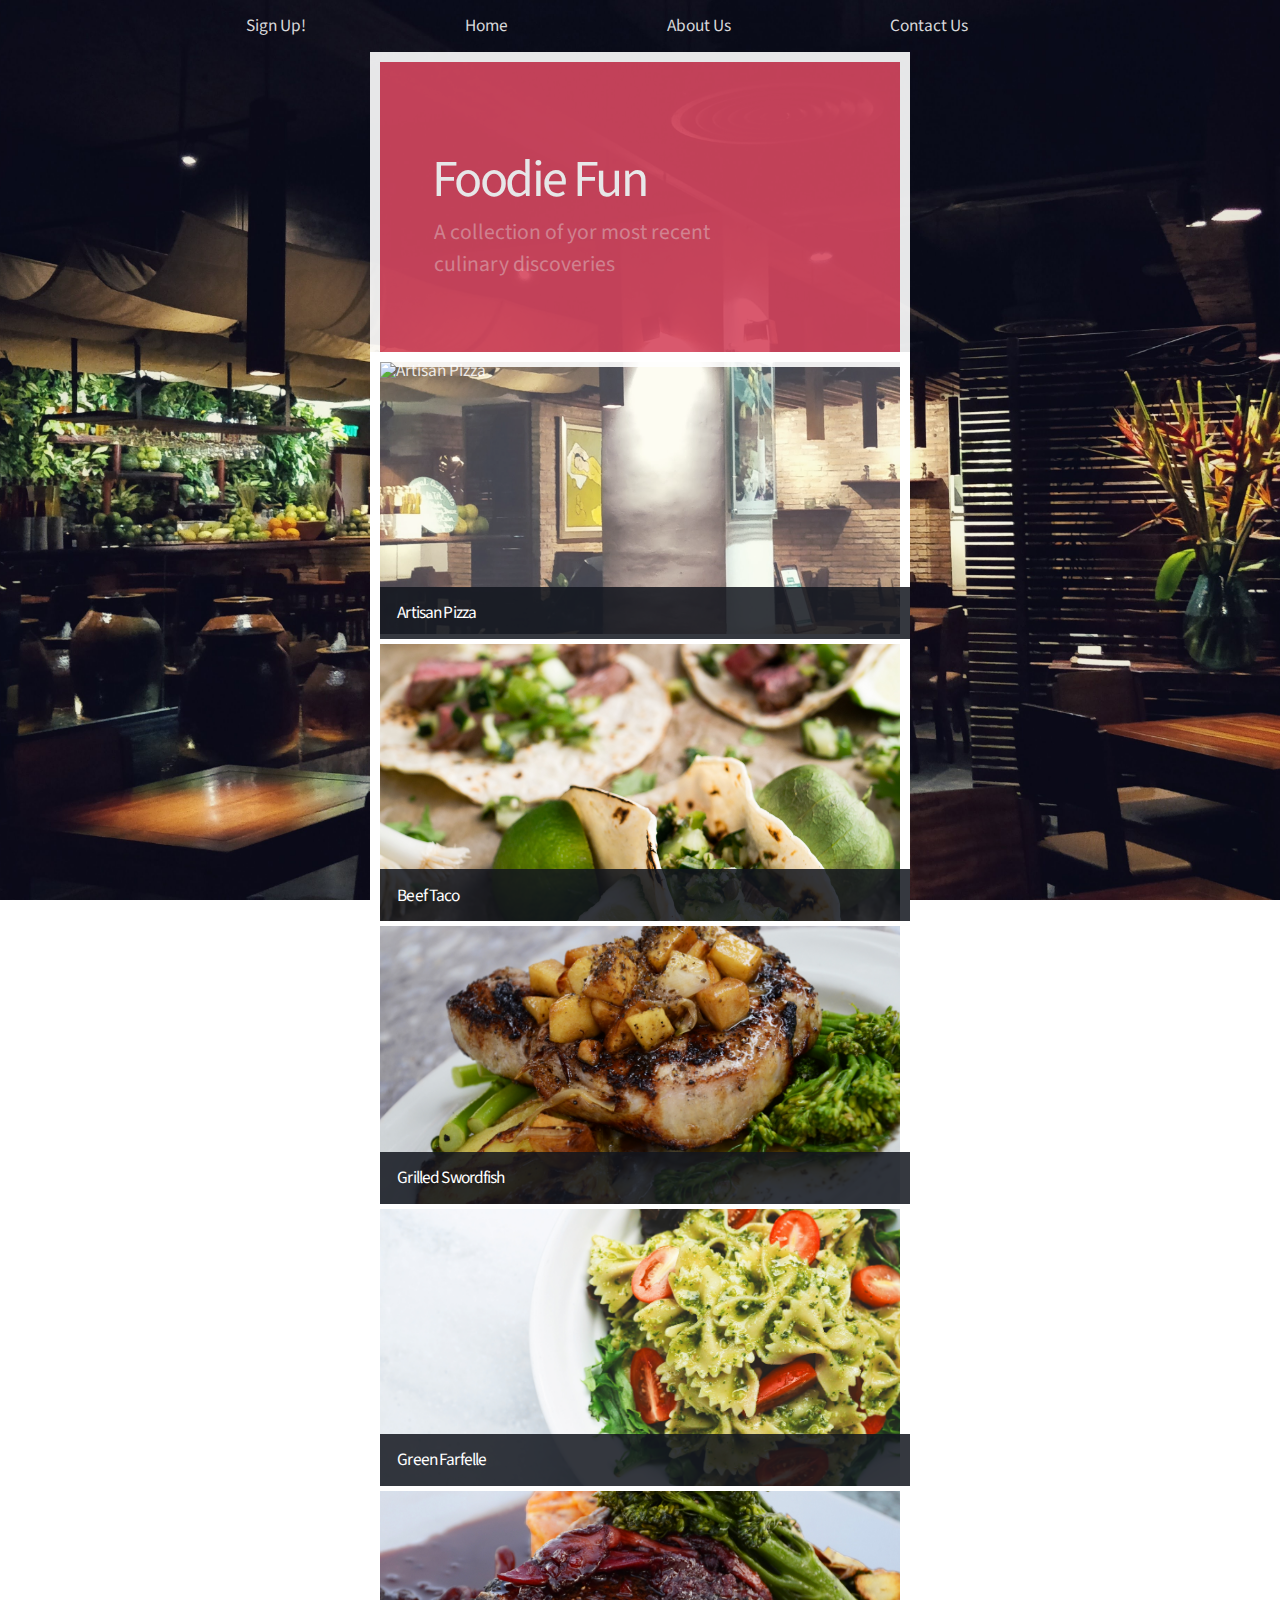
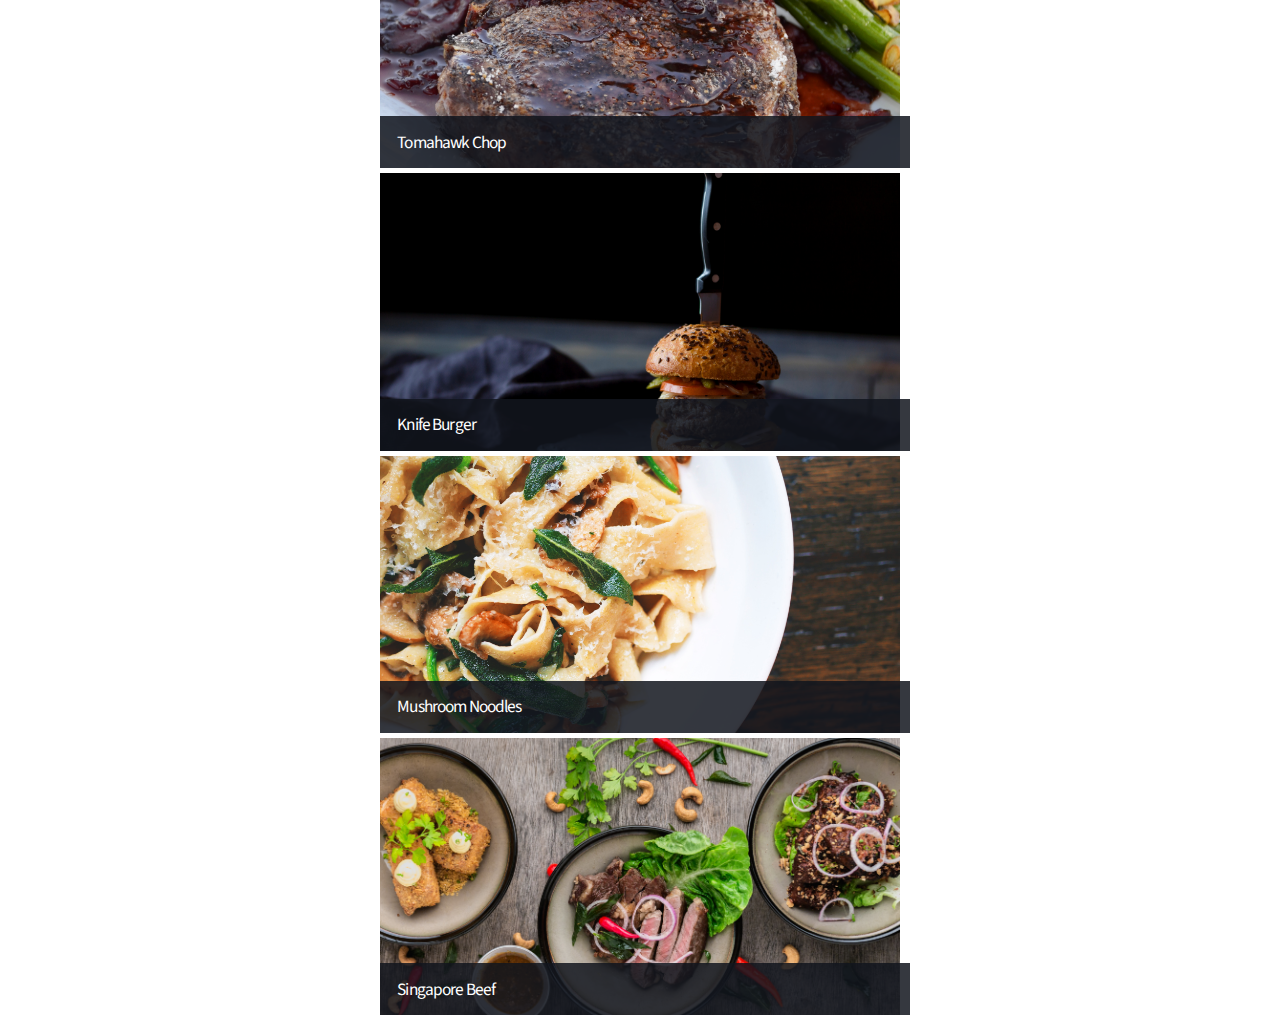
==== index.html @ c9996b67 "Update files" ====
<!-- This will be the foodie fun html file -->

<!-- 7/27 
    [X] add a nav header before the mainTiles section
    [ ] add an info section to scroll along the right side of page
    [ ] add a quick blurb and "SIGN UP" button to scroll on left side of page
    [ ] add a footer with social media icons and href links
    [ ] 
 -->
 <!DOCTYPE html>

 <html>
     <head> <!-- This is our title section where we put out met tags, jquery, etc. -->
         <title>Foodie Fun</title>
         <meta charset="utf-8"/>
         <meta name="viewport"  content="width=device-width, initial-scale= 1, user-scalable=no" />
         <link rel="stylesheet" href="foodiefun_home.css" />
     </head>
     
     <!-- This is the body where we'll build our nav, and lower sections  -->
 
     <body class="bodyContainer">
 
     <section id="navBar">
         <div class="navMenu">
             <a href="https://foodie-fun-front-end.netlify.com/">Sign Up!</a>
             <a href="foodiefun_home.html">Home</a>
             <a href="foodiefun_about.html">About Us</a>
             <a href="contacts.html">Contact Us</a>
         </div>
     </section>
 
 
 
         <!-- The mainTiles section will house the users "most recently added" dishes -->
         <section id="mainTiles">
 
             <!-- The tileItems section houses the individual tiles -->
             <div id="tileItems">
 
                     <div class="tile title span">
                         <h1>Foodie Fun</h1>
                         <p>A collection of yor most recent </br>
                         culinary discoveries</p>
                     </div>
 
                     <article class="tile thumb span">
                         <h2>Artisan Pizza</h2>
                         <a href="FoodieFun Pics/Artisan Pizza.jpg" class="image"><img src="FoodieFun Pics/Artisan Pizza.jpg" alt="Artisan Pizza"></a>
                     </article>
 
                     <article class="tile thumb span">
                         <h2>Beef Taco</h2>
                         <a href="FoodieFun Pics/Beef Taco.jpg" class="image"><img src="FoodieFun Pics/Beef Taco.jpg" alt="Beef Taco"></a>
                     </article>
 
                     <article class="tile thumb span">
                         <h2>Grilled Swordfish</h2>
                         <a href="FoodieFun Pics/Grilled Swordfish.jpg" class="image"><img src="FoodieFun Pics/Grilled Swordfish.jpg" alt="Grilled Swordfish"></a>
                     </article>
 
                     <article class="tile thumb span">
                         <h2>Green Farfelle</h2>
                         <a href="FoodieFun Pics/Green Farfelle.jpg" class="image"><img src="FoodieFun Pics/Green Farfelle.jpg" alt="Green Faralle"></a>
                     </article>
 
                     <article class="tile thumb span">
                         <h2>Tomahawk Chop</h2>
                         <a href="FoodieFun Pics/Tomahawk Chop.jpg"class="image"><img src="FoodieFun Pics/Tomahawk Chop.jpg" alt="Tomahawk Chop"></a>
                     </article>
 
                     <article class="tile thumb span">
                         <h2>Knife Burger</h2>
                         <a href="FoodieFun Pics/Knife Burger.jpg class="image"><img src="FoodieFun Pics/Knife Burger.jpg" alt="Knife Burger"></a>
                     </article>
 
                     <article class="tile thumb span">
                         <h2>Mushroom Noodles</h2>
                         <a href="FoodieFun Pics/Mushroom Noodles.jpg" class="image"><img src="FoodieFun Pics/Mushroom Noodles.jpg" alt="Mushroom Noodles"></a>
                     </article>
 
                     <article class="tile thumb span">
                         <h2>Singapore Beef</h2>
                         <a href="FoodieFun Pics/Singapore Beef.jpg" class="image"><img src="FoodieFun Pics/Singapore Beef.jpg" alt="Singapore Beef"></a>
                     </article>
 
             </div>
         </section>
 
     </body>
 
 </html>
---- foodiefun_home.css ----
@import url("https://fonts.googleapis.com/css?family=Source+Sans+Pro:400,600");
@import url("fontawesome-all.min.css");

/* This will be the foodiefun CSS file */
/* counts as a Stretch goal if we use LESS */

html, body, div, span, applet, object, iframe,
h1, h2, h3, h4, h5, h6, p, blockquote, pre,
a, abbr, acronym, address, big, cite, code,
del, dfn, em, img, ins, kbd, q, s, samp,
small, strike, strong, sub, sup, tt, var,
b, u, i, center,
dl, dt, dd, ol, ul, li,
fieldset, form, label, legend,
table, caption, tbody, tfoot, thead, tr, th, td,
article, aside, canvas, details, embed, 
figure, figcaption, footer, header, hgroup, 
menu, nav, output, ruby, section, summary,
time, mark, audio, video {
	margin: 0;
	padding: 0;
	border: 0;
	font-size: 100%;
	font: inherit;
	vertical-align: baseline;
}
/* HTML5 display-role reset for older browsers */
article, aside, details, figcaption, figure, 
footer, header, hgroup, menu, nav, section {
	display: block;
}
body {
	line-height: 1;
}
ol, ul {
	list-style: none;
}
blockquote, q {
	quotes: none;
}
blockquote:before, blockquote:after,
q:before, q:after {
	content: '';
	content: none;
}
table {
	border-collapse: collapse;
	border-spacing: 0;
}

html {
    box-sizing: border-box;
}

a {
    color: #fff;
    color: rgba(255, 255, 255, 0.85);
    text-decoration: none;
    transition: color 0.25s ease-in-out;
}

a:hover {
    color: #d64760;
}

h1, h2, h3, h4, h5, h6 {
    font-weight: 400;
    color: #fff;
    letter-spacing: -0.05em;
}

body {
    background-image: url("FoodieFun Pics/Veggie Zen.jpg");
    min-height: 500px;
    background-attachment: fixed;
    background-position: center;
    background-repeat: no repeat;
    background-size: cover;
} 

body, input, select, textarea {
    font-family: 'Source Sans Pro';
    font-weight: 400;
    padding: 0;
    font-size: 13pt;
    color: rgba(255, 255, 255, 0.6);
}

strong, b {
    color: #fff;
    color: rgba(255, 255, 255, 0.85);
    font-weight: 600;
}

#navBar .navMenu {
    display: flex;
    justify-content: space-evenly;
    padding: 1em 5em 1em;
    width: 60em;
}

@media (max-width: 500px) {
    #navBar .navMenu {
        display: flex;
        justify-content: space-evenly;
        padding: 1em 1em;
    }
}

@media (max-width: 800px) {
    #navBar .navMenu {
        display: flex;
        justify-content: space-evenly;
        padding: 1em 1em;
    }
}

#mainTiles {
    min-height: 100vh;
    display: flex;
    flex-direction: column;
    justify-content: space-between;
    align-items: center;
    transition: filter 0.5s ease-in-out;
}

#tileItems {
    transition: opacity 1s ease-in-out;
    transition-delay: 0.5s;
    position: relative;
    z-index: 1;
    max-width: 100vw;
    overflow-x: hidden;
    padding: 5px;
}

#tileItems .tileItems{
    display: flex;
}

#tileItems .tile {
    flex-grow: 0;
    flex-shrink: 0;
    margin: 5px;
    height: 16em;
    box-shadow: 0 0 0 10px #ffffff;
}

#mainTiles .tile.span {
    width: 30em;
}


#mainTiles .tile.title {
    background-color: #d64760;
    background-image: url("images/overlay.png");
    display: flex;
    flex-direction: column;
    justify-content: center;
    padding-top: 1em;
    opacity: 0.9;
}


#mainTiles .tile.title h1 {
    font-size: 3em;
    line-height: 1em;
    padding-left: 1em;
}

#mainTiles .tile.title p {
    font-size: 1.25em;
    line-height: 1.5em;
    margin: 0.5em 0 0 0;
    opacity: 0.65;
    padding-left: 2.5em;
}

#mainTiles .tile.thumb {
    display: block;
    position: relative;
    background: rgba(255, 255, 255, 0.25);
    cursor: default;
}

#mainTiles .tile.thumb h2 {
    position: absolute;
    bottom: 0;
    left: 0;
    background: rgba(18, 21, 29, 0.85);
    width: 100%;
    padding: 1em;
    font-weight: 400;
    line-height: 1em;
    z-index: 2;
}

#mainTiles .tile.thumb img {
    display: block;
    z-index: 1;
    position: absolute;
    top: 0;
    left: 0;
    width: 100%;
    height: 100%;
    object-fit: cover;
    object-position: center;
}
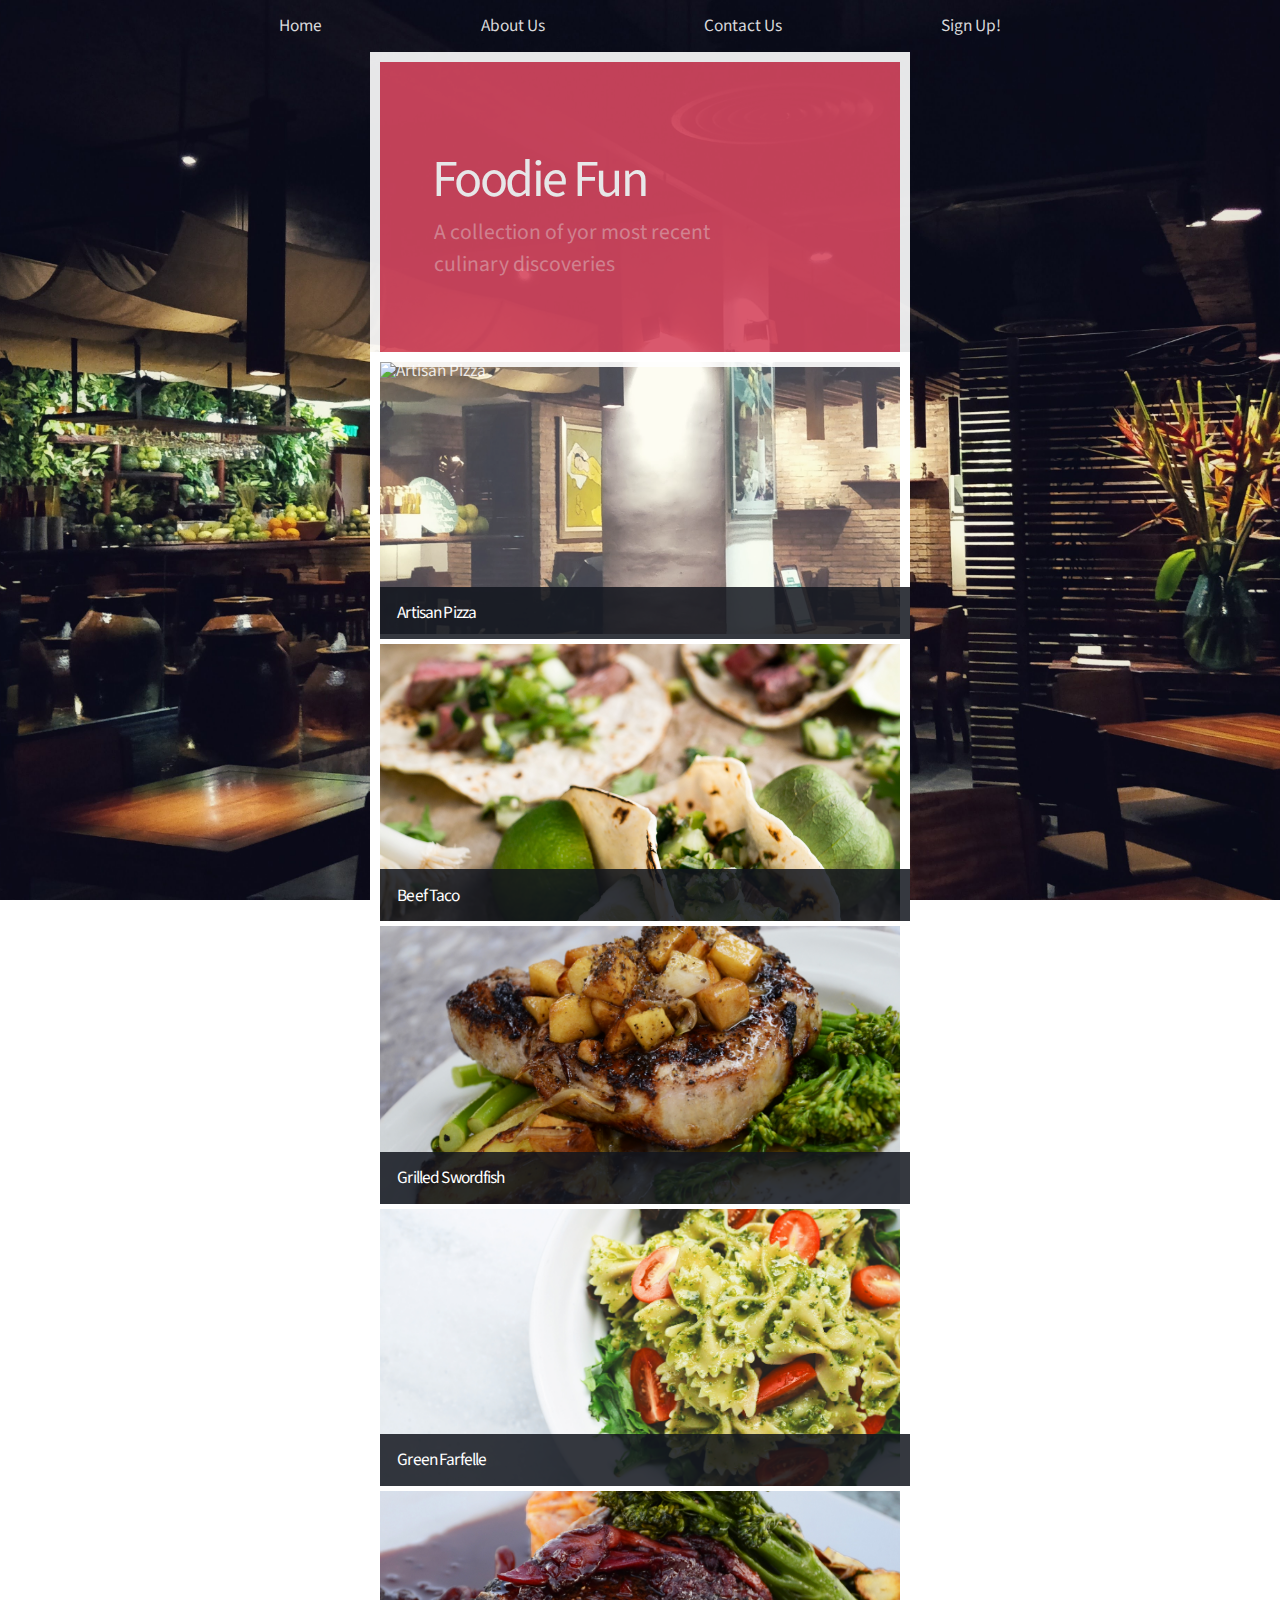
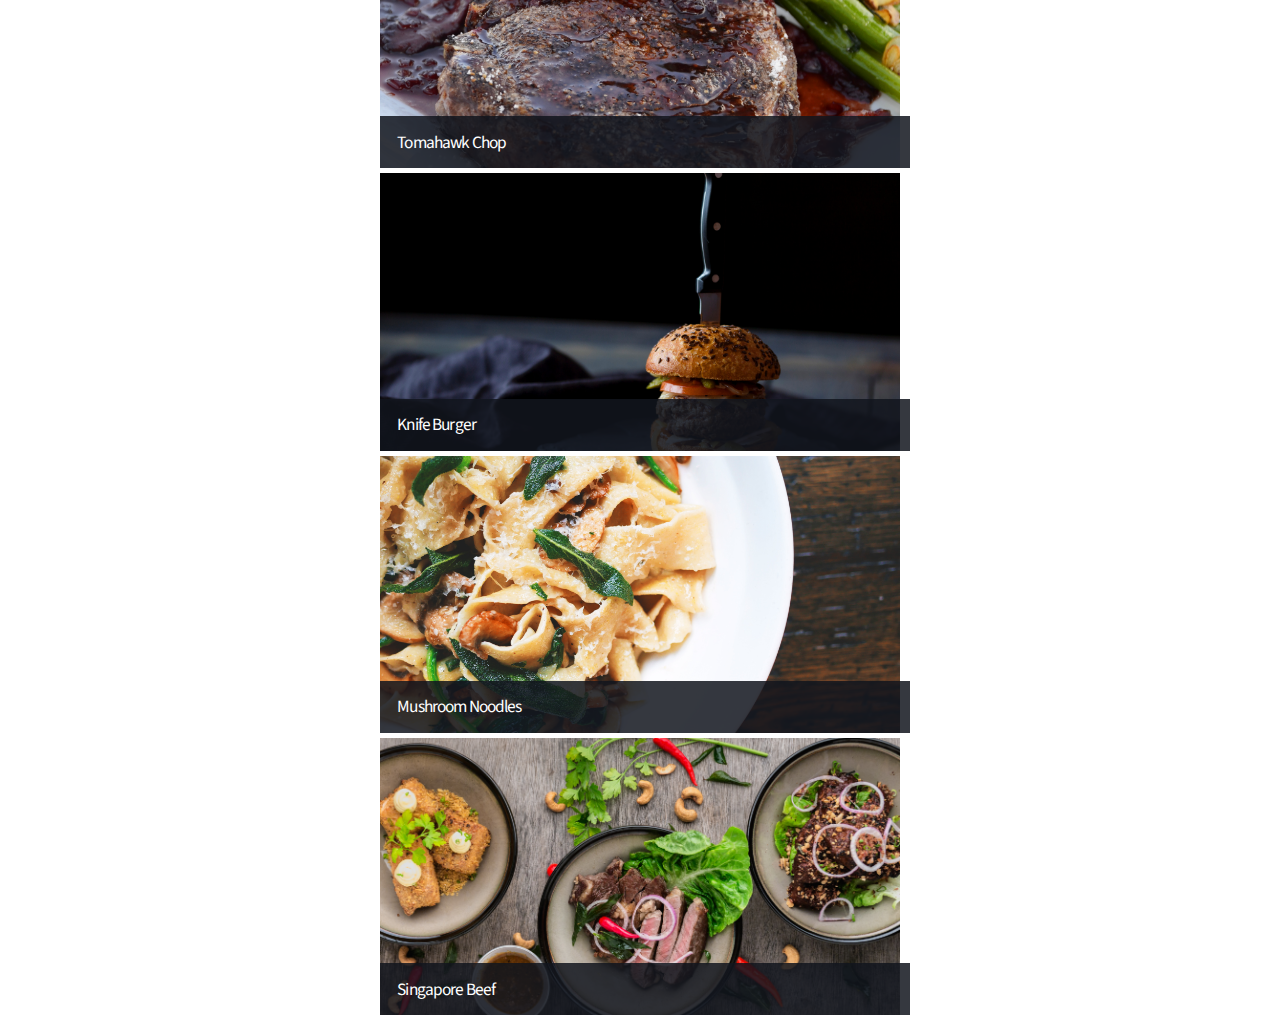
==== commit 1319d266: "Update files" ====
--- a/index.html
+++ b/index.html
@@ -23,10 +23,10 @@
  
      <section id="navBar">
          <div class="navMenu">
-             <a href="https://foodie-fun-front-end.netlify.com/">Sign Up!</a>
              <a href="foodiefun_home.html">Home</a>
              <a href="foodiefun_about.html">About Us</a>
              <a href="contacts.html">Contact Us</a>
+             <a href="https://foodie-fun-front-end.netlify.com/">Sign Up!</a>
          </div>
      </section>
  
--- a/foodiefun_home.css
+++ b/foodiefun_home.css
@@ -76,6 +76,9 @@
     background-position: center;
     background-repeat: no repeat;
     background-size: cover;
+    display: flex;
+    flex-direction: column;
+    align-items: center;
 } 
 
 body, input, select, textarea {
@@ -98,6 +101,8 @@
     padding: 1em 5em 1em;
     width: 60em;
 }
+
+
 
 @media (max-width: 500px) {
     #navBar .navMenu {
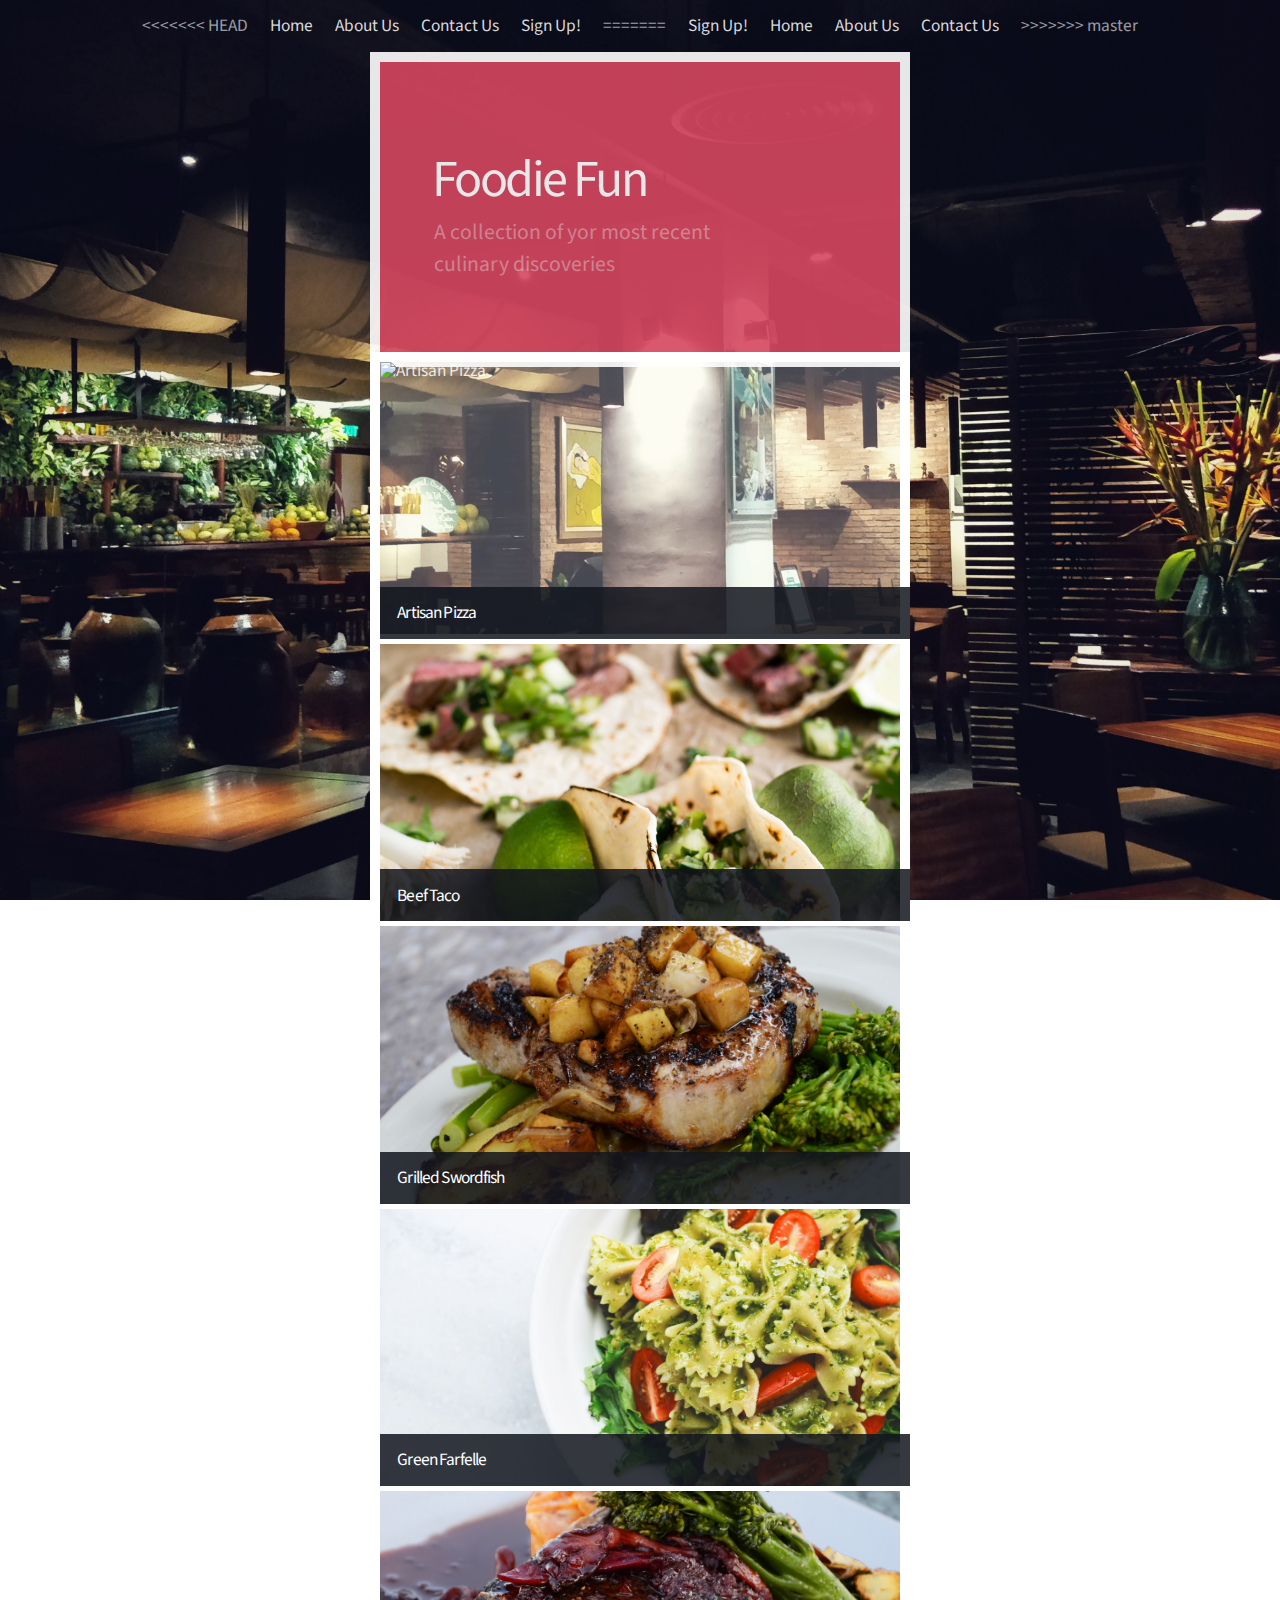
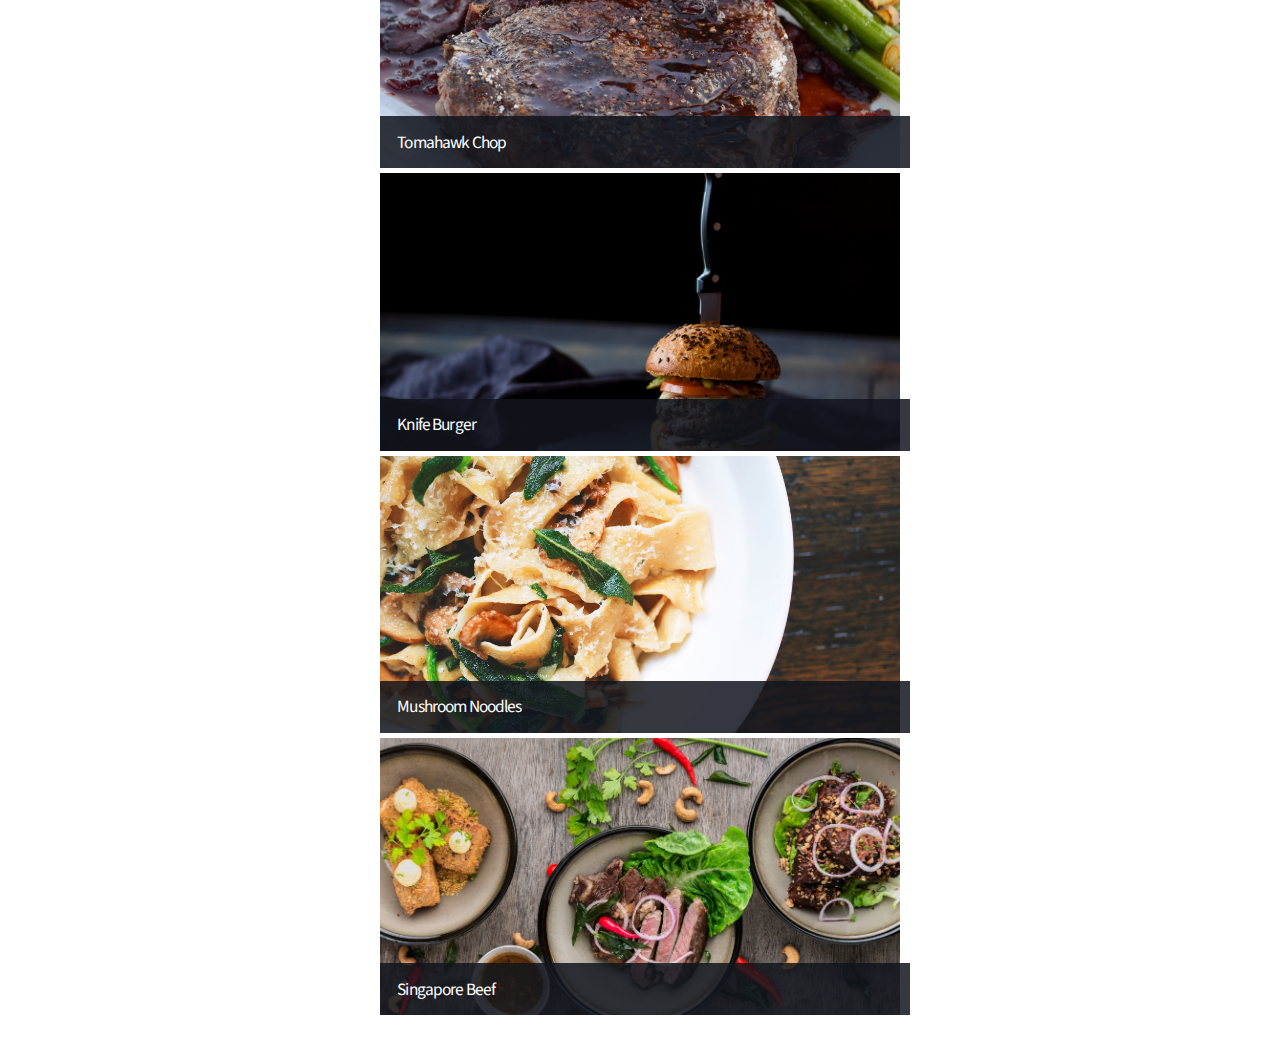
==== commit 7b816504: "Update navBar" ====
--- a/index.html
+++ b/index.html
@@ -23,10 +23,17 @@
  
      <section id="navBar">
          <div class="navMenu">
+<<<<<<< HEAD
              <a href="foodiefun_home.html">Home</a>
              <a href="foodiefun_about.html">About Us</a>
              <a href="contacts.html">Contact Us</a>
              <a href="https://foodie-fun-front-end.netlify.com/">Sign Up!</a>
+=======
+             <a href="https://foodie-fun-front-end.netlify.com/">Sign Up!</a>
+             <a href="foodiefun_home.html">Home</a>
+             <a href="foodiefun_about.html">About Us</a>
+             <a href="contacts.html">Contact Us</a>
+>>>>>>> master
          </div>
      </section>
  
@@ -84,6 +91,10 @@
                          <a href="FoodieFun Pics/Singapore Beef.jpg" class="image"><img src="FoodieFun Pics/Singapore Beef.jpg" alt="Singapore Beef"></a>
                      </article>
  
+<<<<<<< HEAD
+=======
+ 
+>>>>>>> master
              </div>
          </section>
  
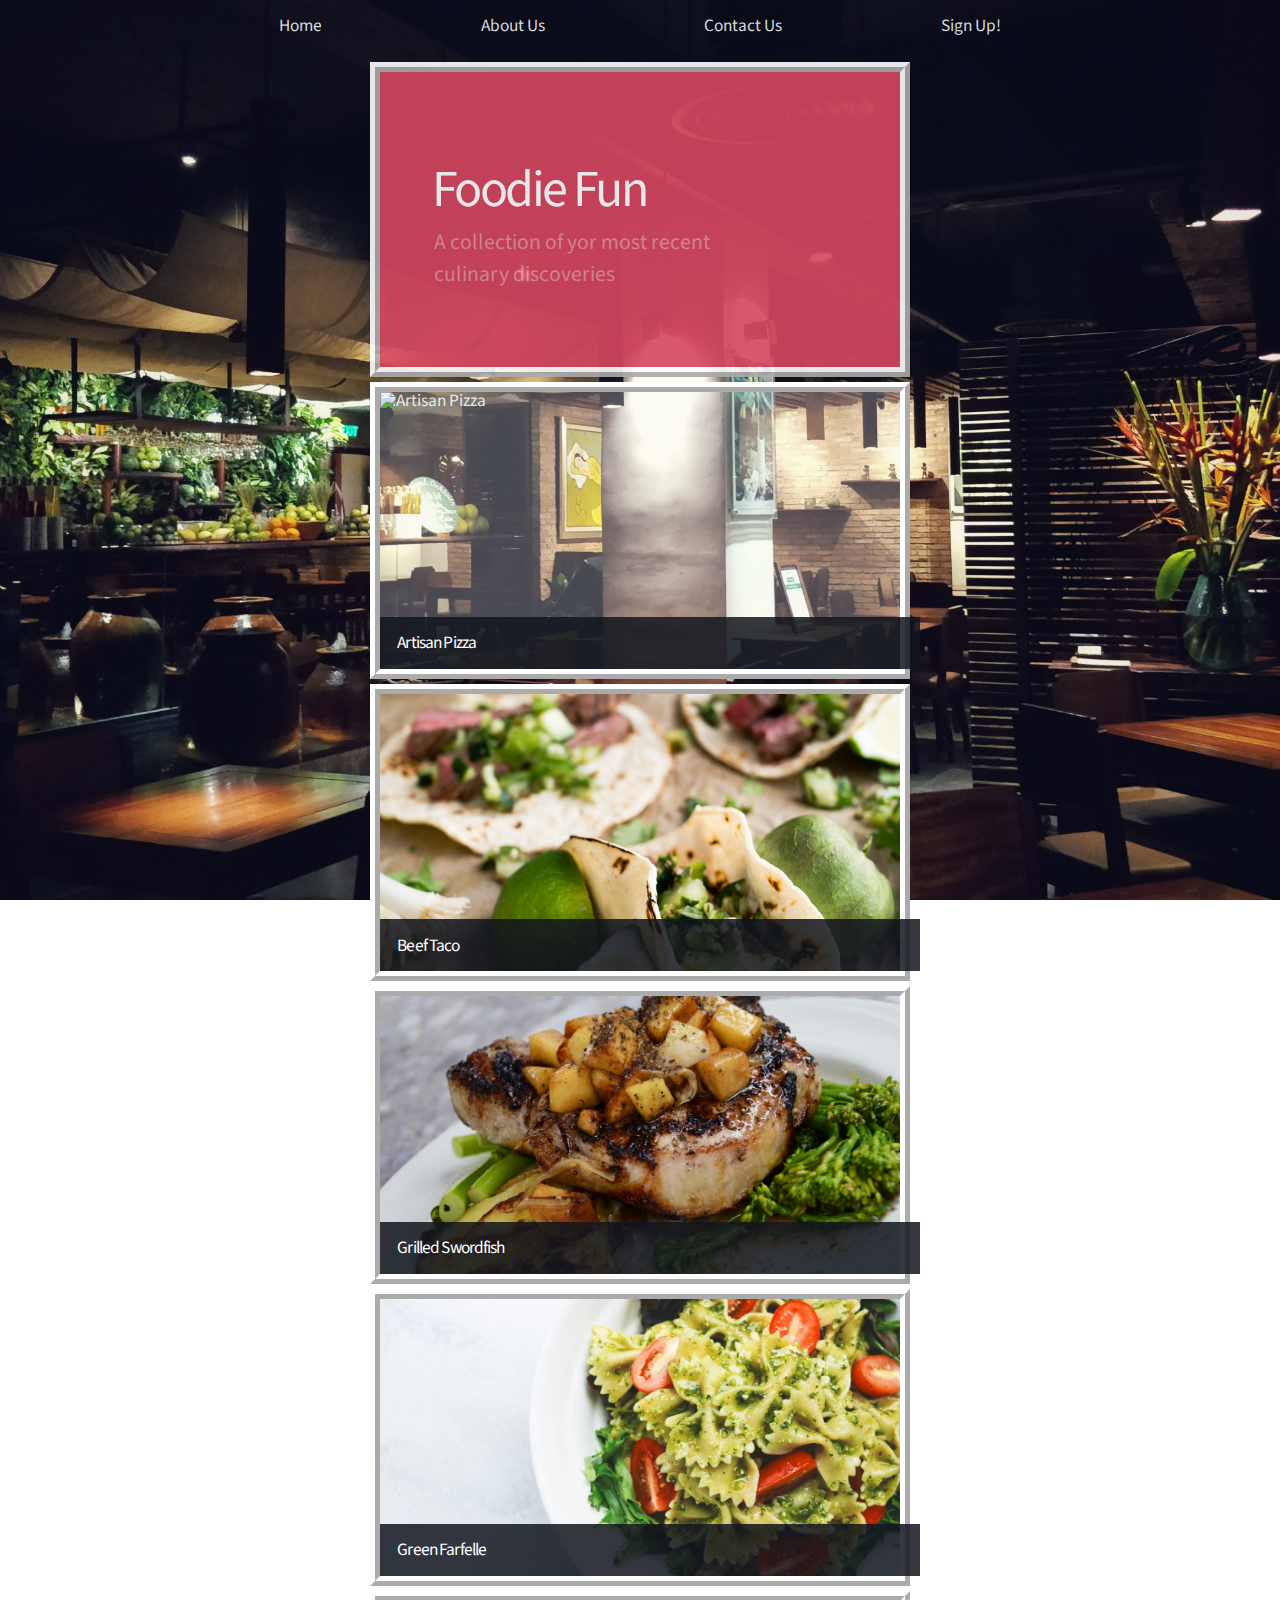
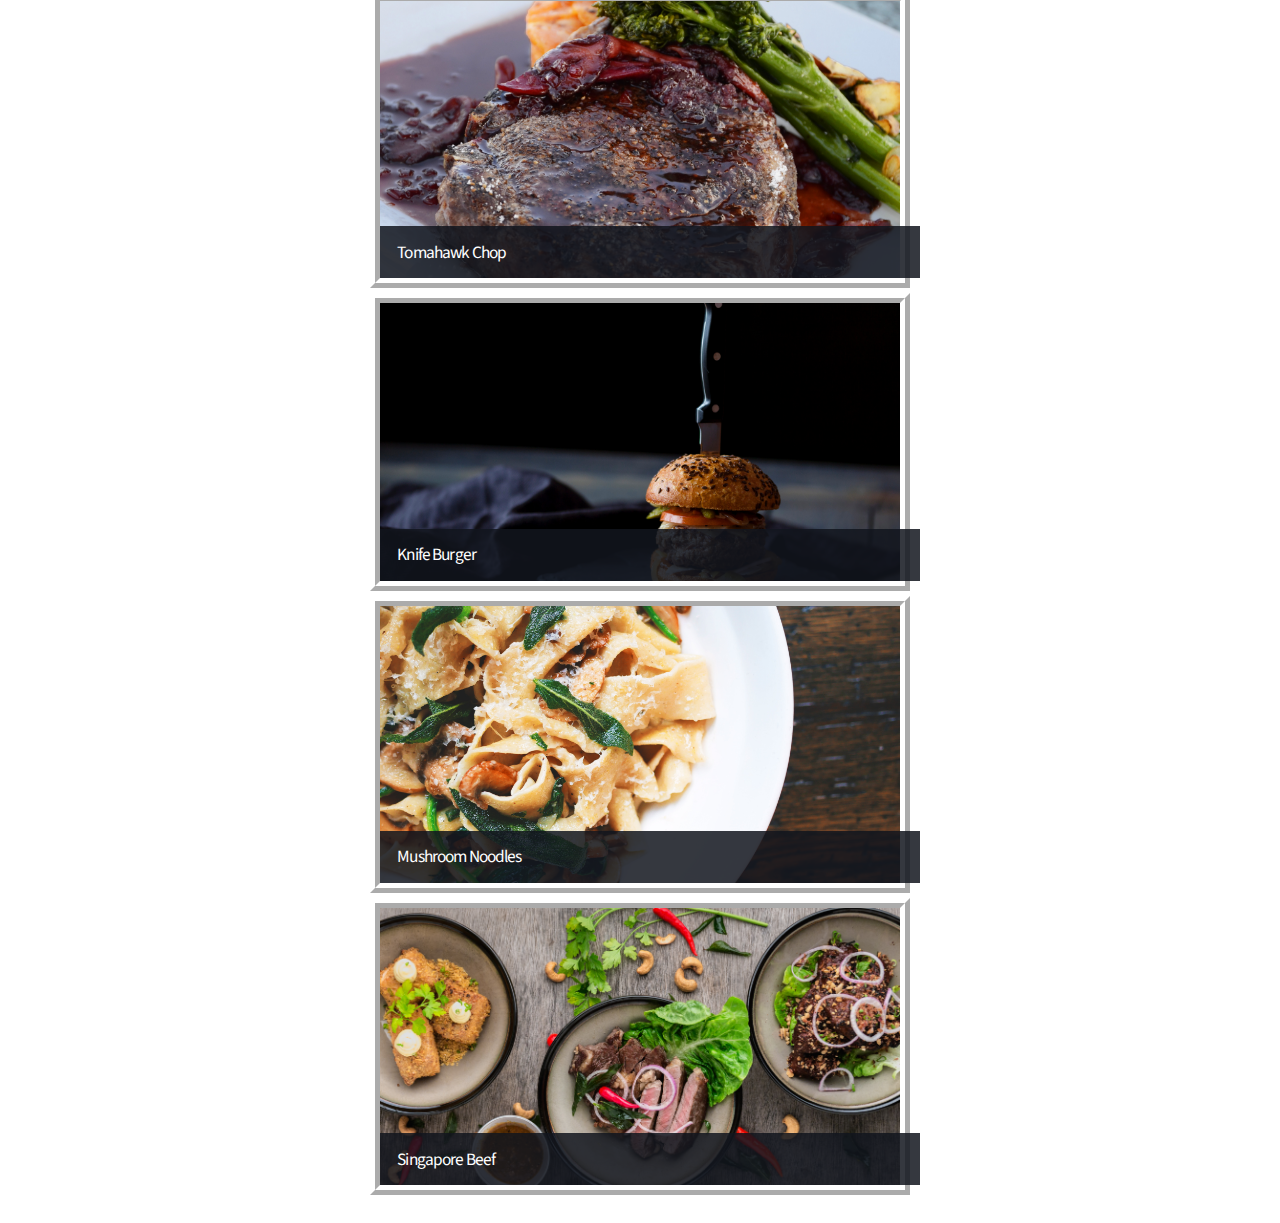
==== commit 3605703b: "Update index.html" ====
--- a/index.html
+++ b/index.html
@@ -23,17 +23,10 @@
  
      <section id="navBar">
          <div class="navMenu">
-<<<<<<< HEAD
              <a href="foodiefun_home.html">Home</a>
              <a href="foodiefun_about.html">About Us</a>
              <a href="contacts.html">Contact Us</a>
              <a href="https://foodie-fun-front-end.netlify.com/">Sign Up!</a>
-=======
-             <a href="https://foodie-fun-front-end.netlify.com/">Sign Up!</a>
-             <a href="foodiefun_home.html">Home</a>
-             <a href="foodiefun_about.html">About Us</a>
-             <a href="contacts.html">Contact Us</a>
->>>>>>> master
          </div>
      </section>
  
--- a/foodiefun_home.css
+++ b/foodiefun_home.css
@@ -108,7 +108,8 @@
     #navBar .navMenu {
         display: flex;
         justify-content: space-evenly;
-        padding: 1em 1em;
+        padding: 1em 0em 2em;
+        width: 21em;
     }
 }
 
@@ -148,11 +149,17 @@
     flex-shrink: 0;
     margin: 5px;
     height: 16em;
-    box-shadow: 0 0 0 10px #ffffff;
+    border: 10px ridge #ffffff;
 }
 
 #mainTiles .tile.span {
     width: 30em;
+}
+
+@media (max-width: 500px) {
+    #mainTiles .tile.span {
+        width: auto;
+    }
 }
 
 
@@ -164,6 +171,12 @@
     justify-content: center;
     padding-top: 1em;
     opacity: 0.9;
+}
+
+@media (max-width: 500px) {
+    #mainTiles .tile .title {
+        width: auto;
+    }
 }
 
 
@@ -187,6 +200,7 @@
     background: rgba(255, 255, 255, 0.25);
     cursor: default;
 }
+
 
 #mainTiles .tile.thumb h2 {
     position: absolute;
@@ -200,6 +214,12 @@
     z-index: 2;
 }
 
+@media (max-width: 500px) {
+    #mainTiles .tile.thumb h2 {
+        width: 90%;
+    }
+}
+
 #mainTiles .tile.thumb img {
     display: block;
     z-index: 1;
@@ -210,4 +230,5 @@
     height: 100%;
     object-fit: cover;
     object-position: center;
-}+}
+
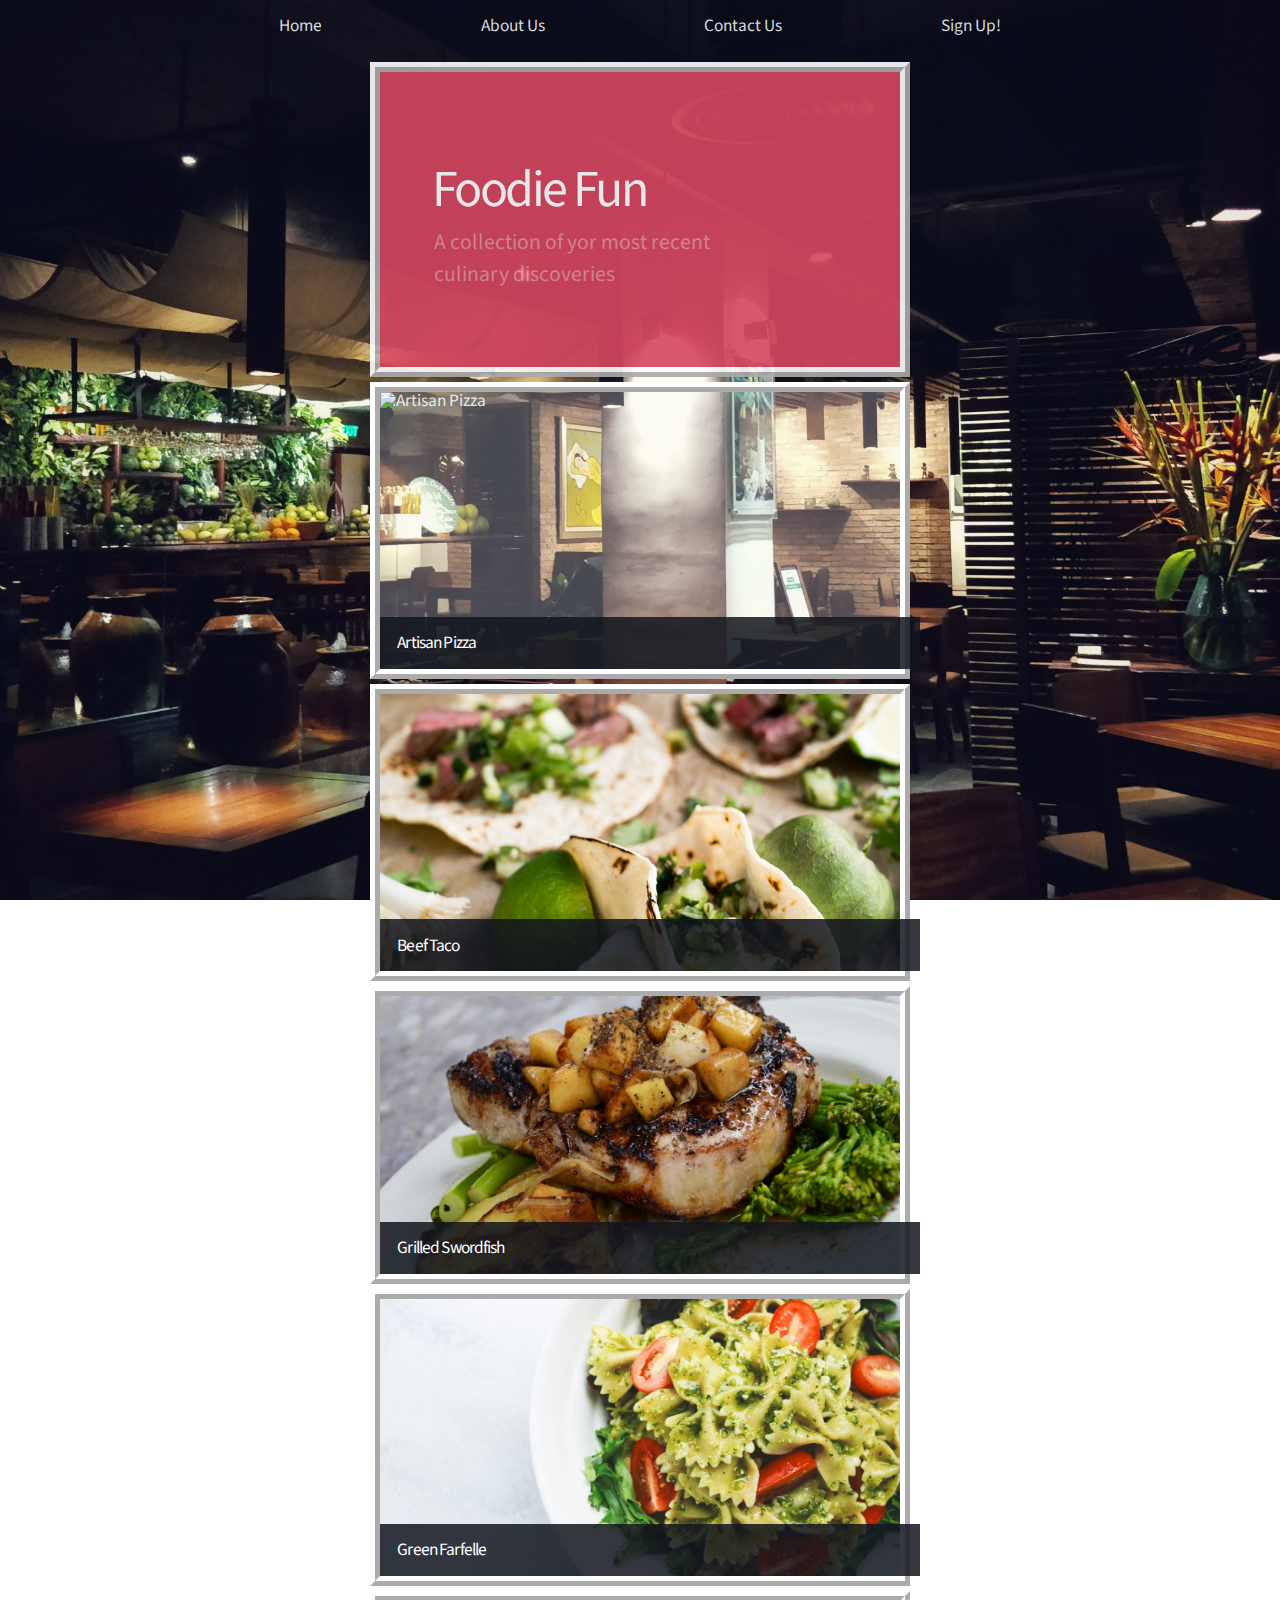
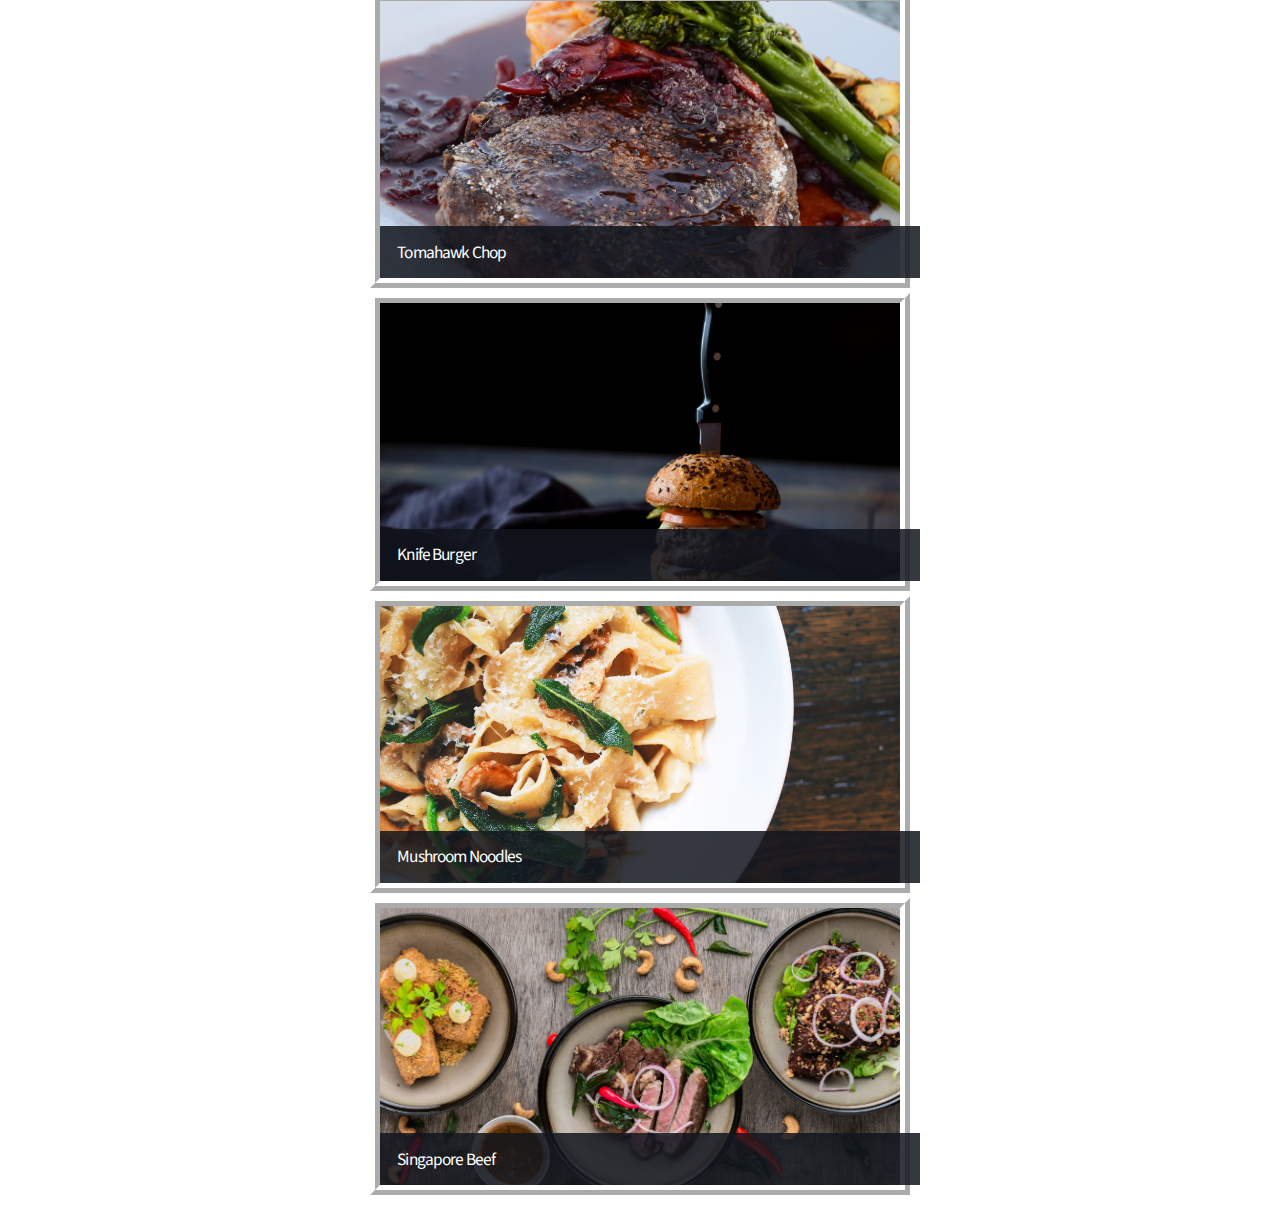
==== commit 1e721235: "Update styling" ====
--- a/index.html
+++ b/index.html
@@ -84,10 +84,6 @@
                          <a href="FoodieFun Pics/Singapore Beef.jpg" class="image"><img src="FoodieFun Pics/Singapore Beef.jpg" alt="Singapore Beef"></a>
                      </article>
  
-<<<<<<< HEAD
-=======
- 
->>>>>>> master
              </div>
          </section>
  
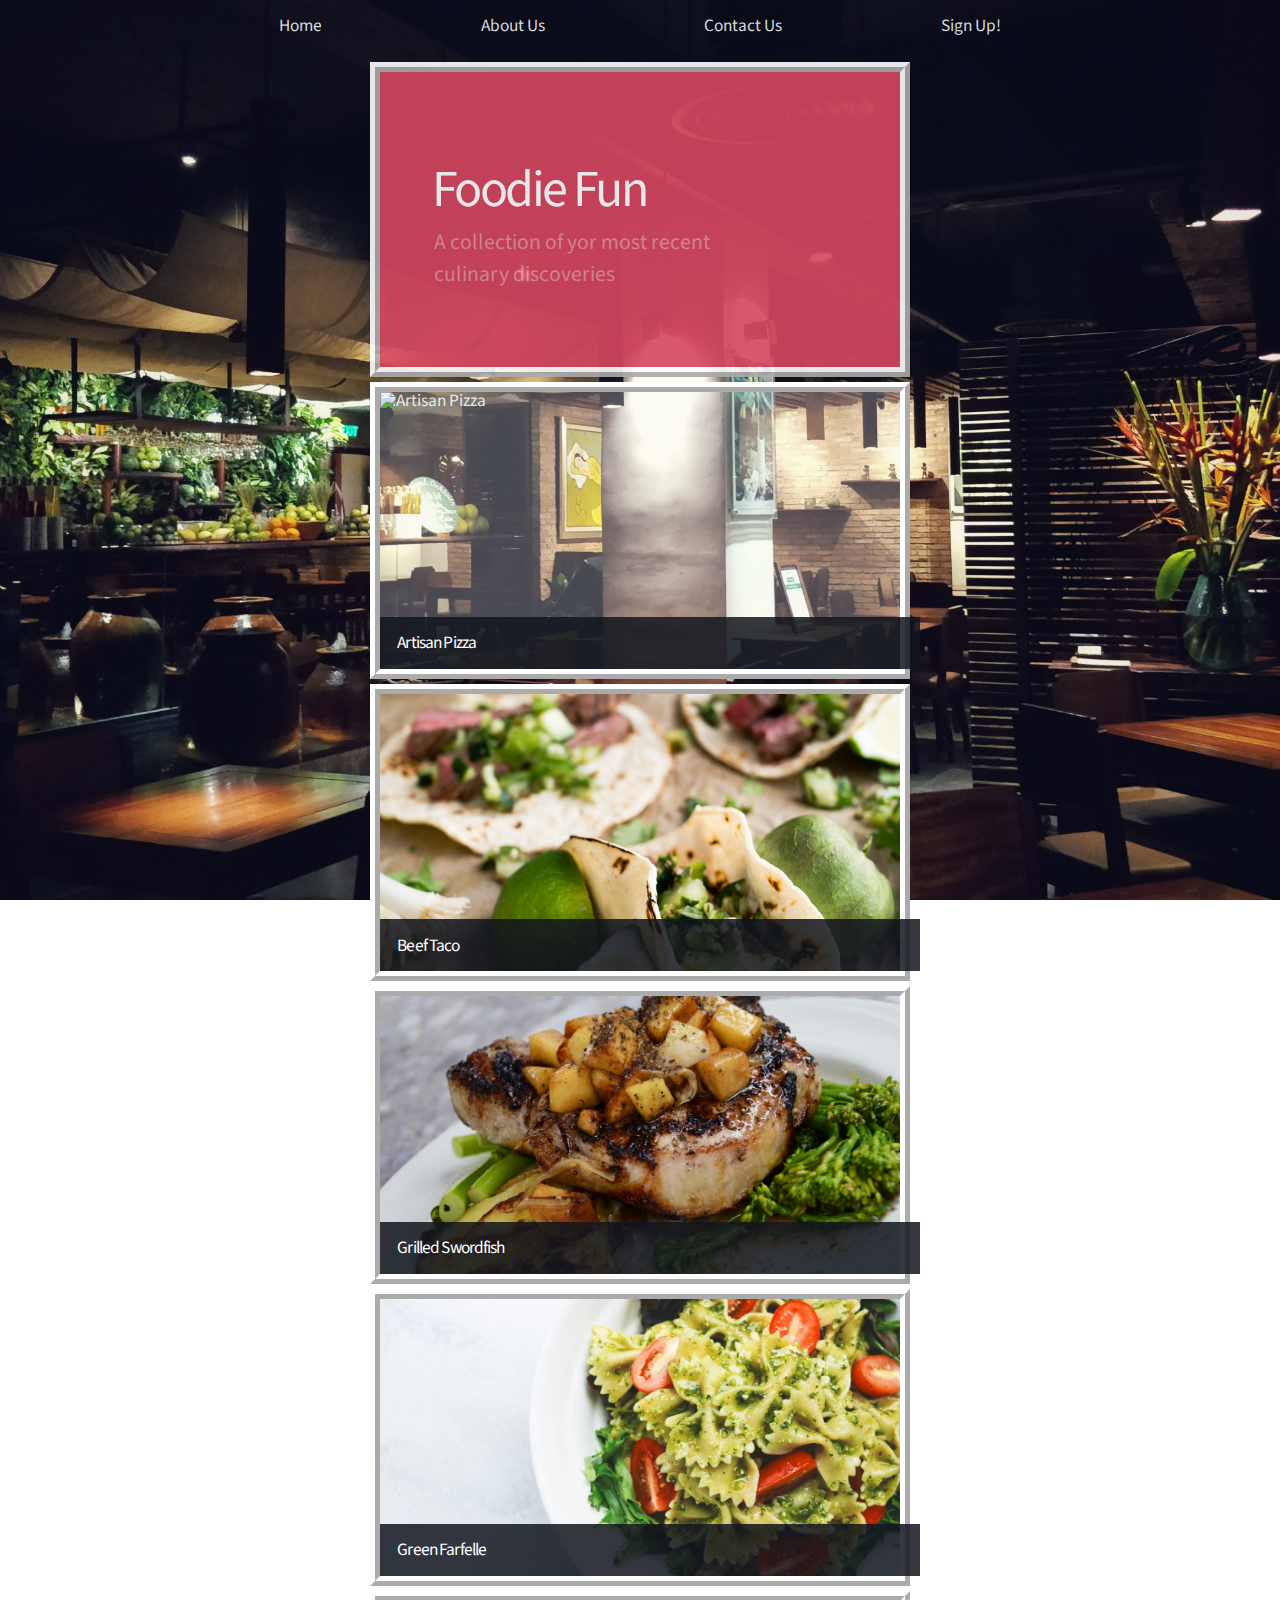
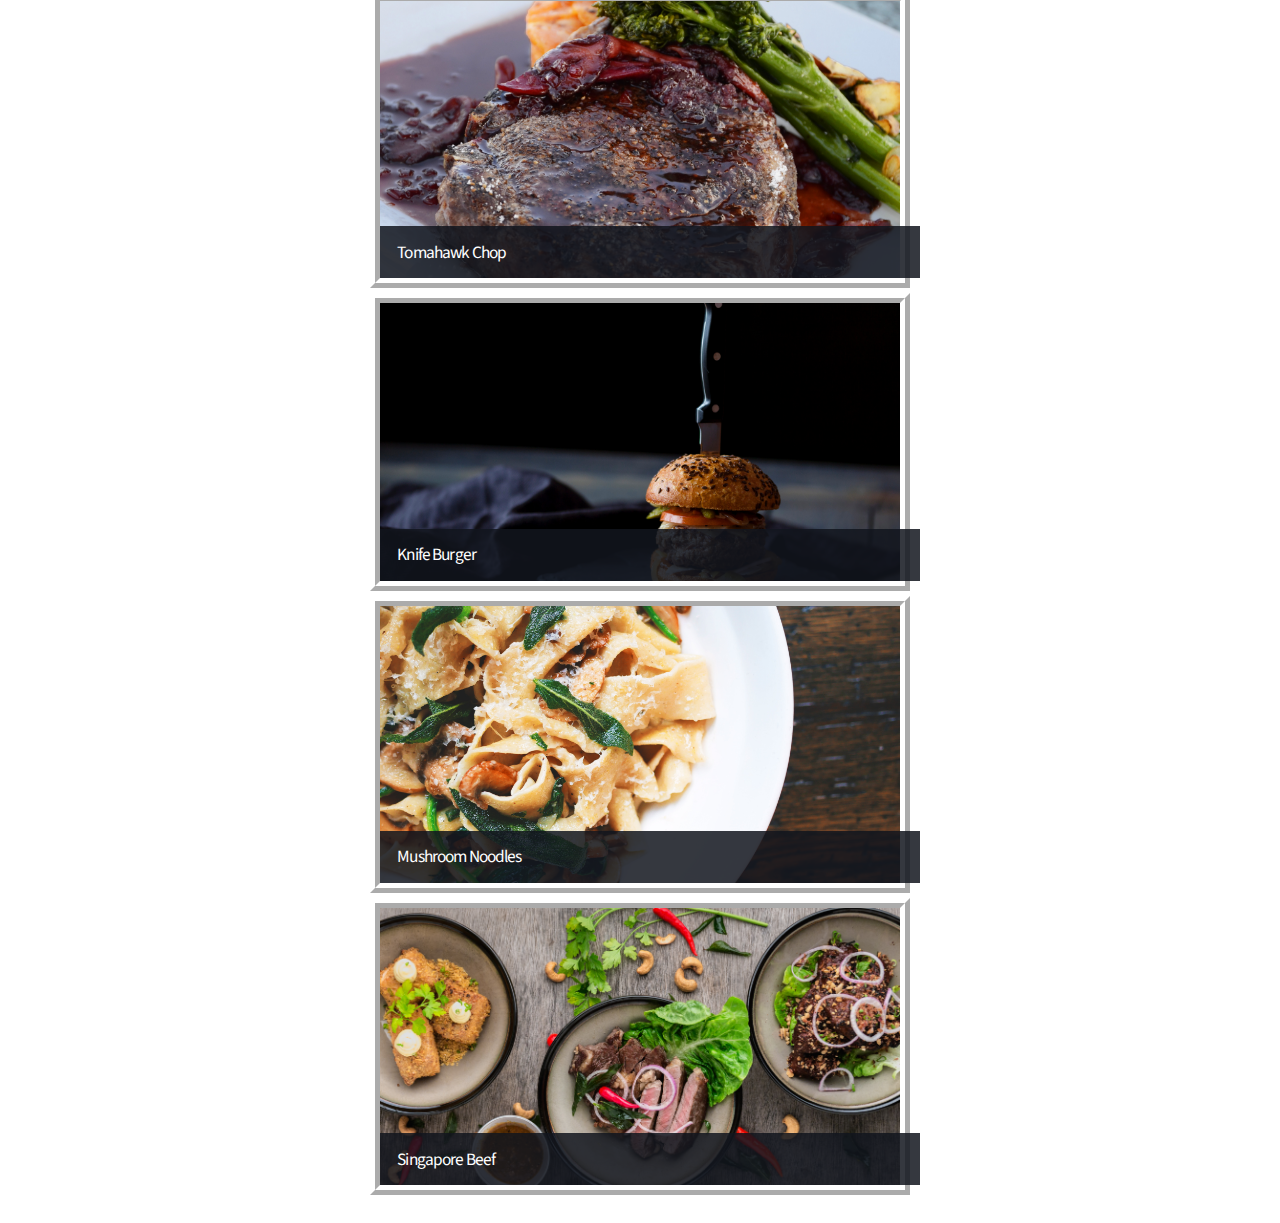
==== commit ee93e9a2: "Update navBar order" ====
--- a/index.html
+++ b/index.html
@@ -84,6 +84,10 @@
                          <a href="FoodieFun Pics/Singapore Beef.jpg" class="image"><img src="FoodieFun Pics/Singapore Beef.jpg" alt="Singapore Beef"></a>
                      </article>
  
+<<<<<<< HEAD
+=======
+ 
+>>>>>>> master
              </div>
          </section>
  
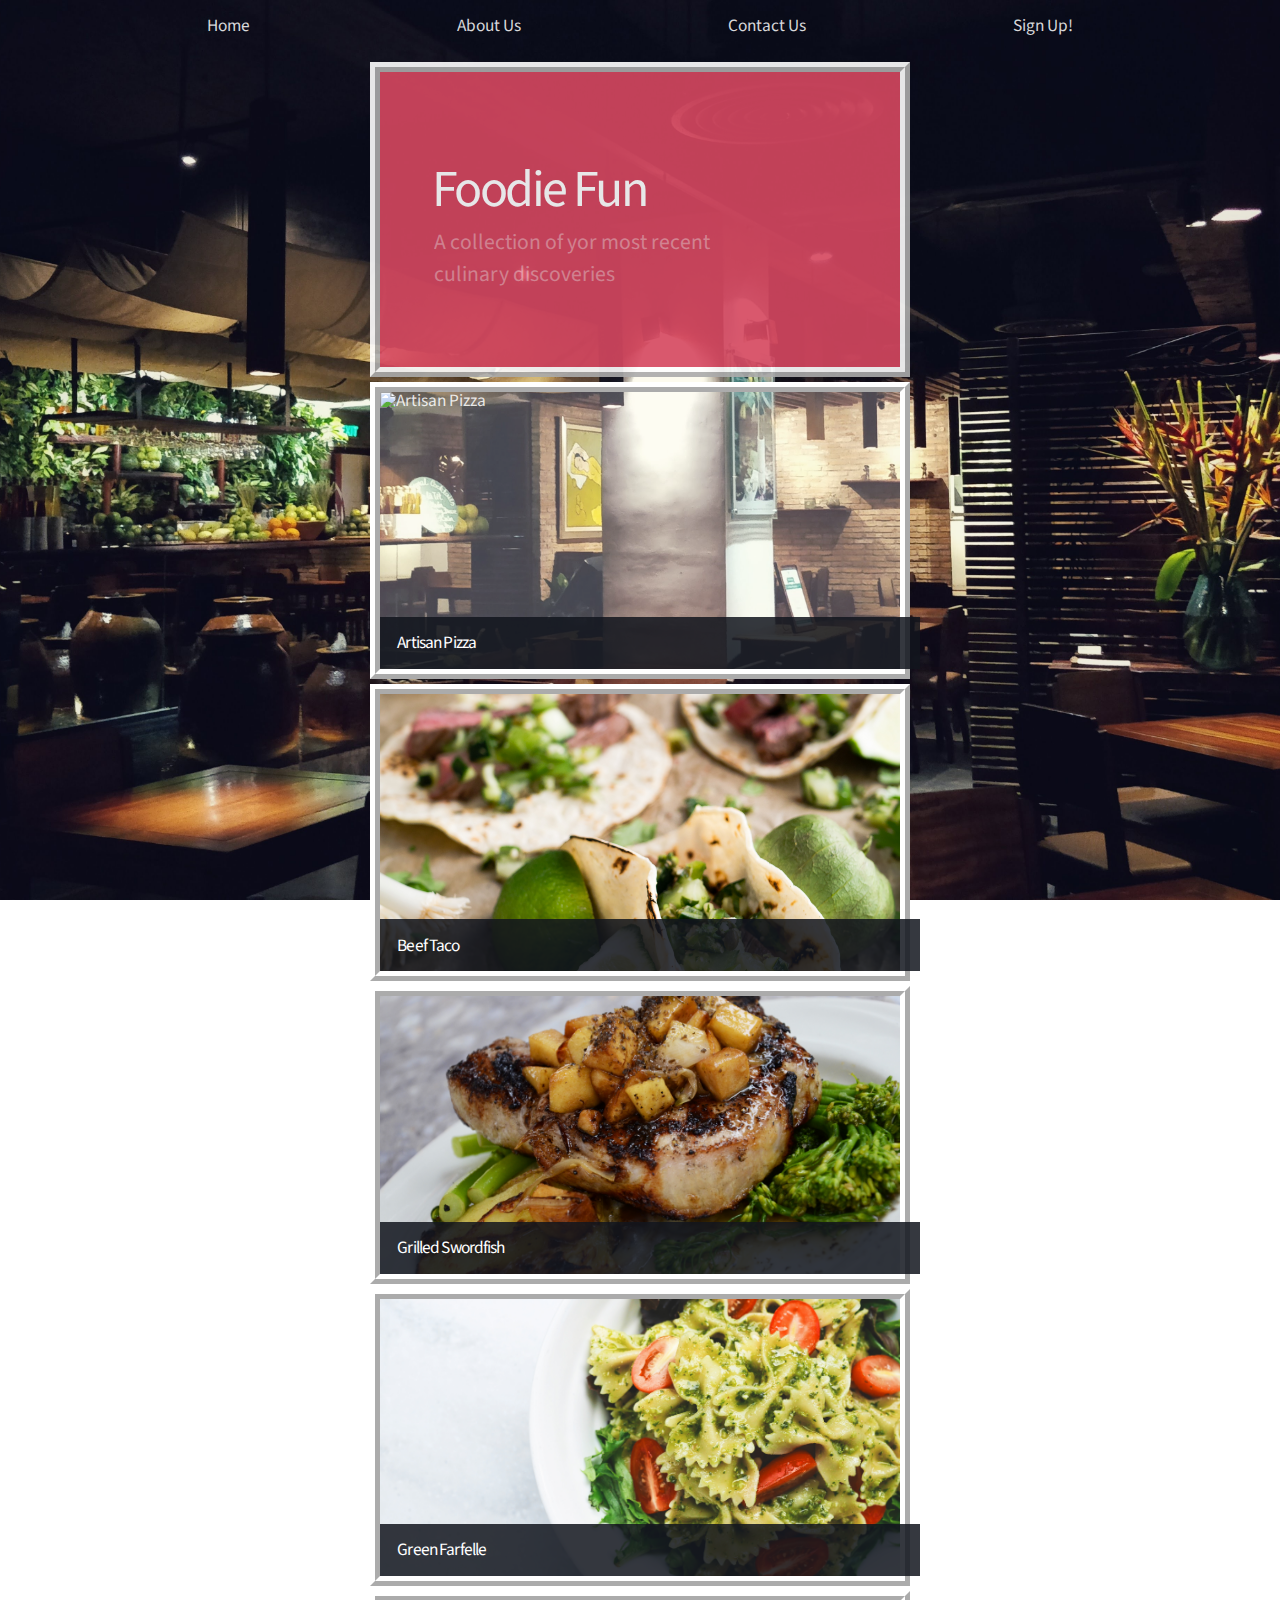
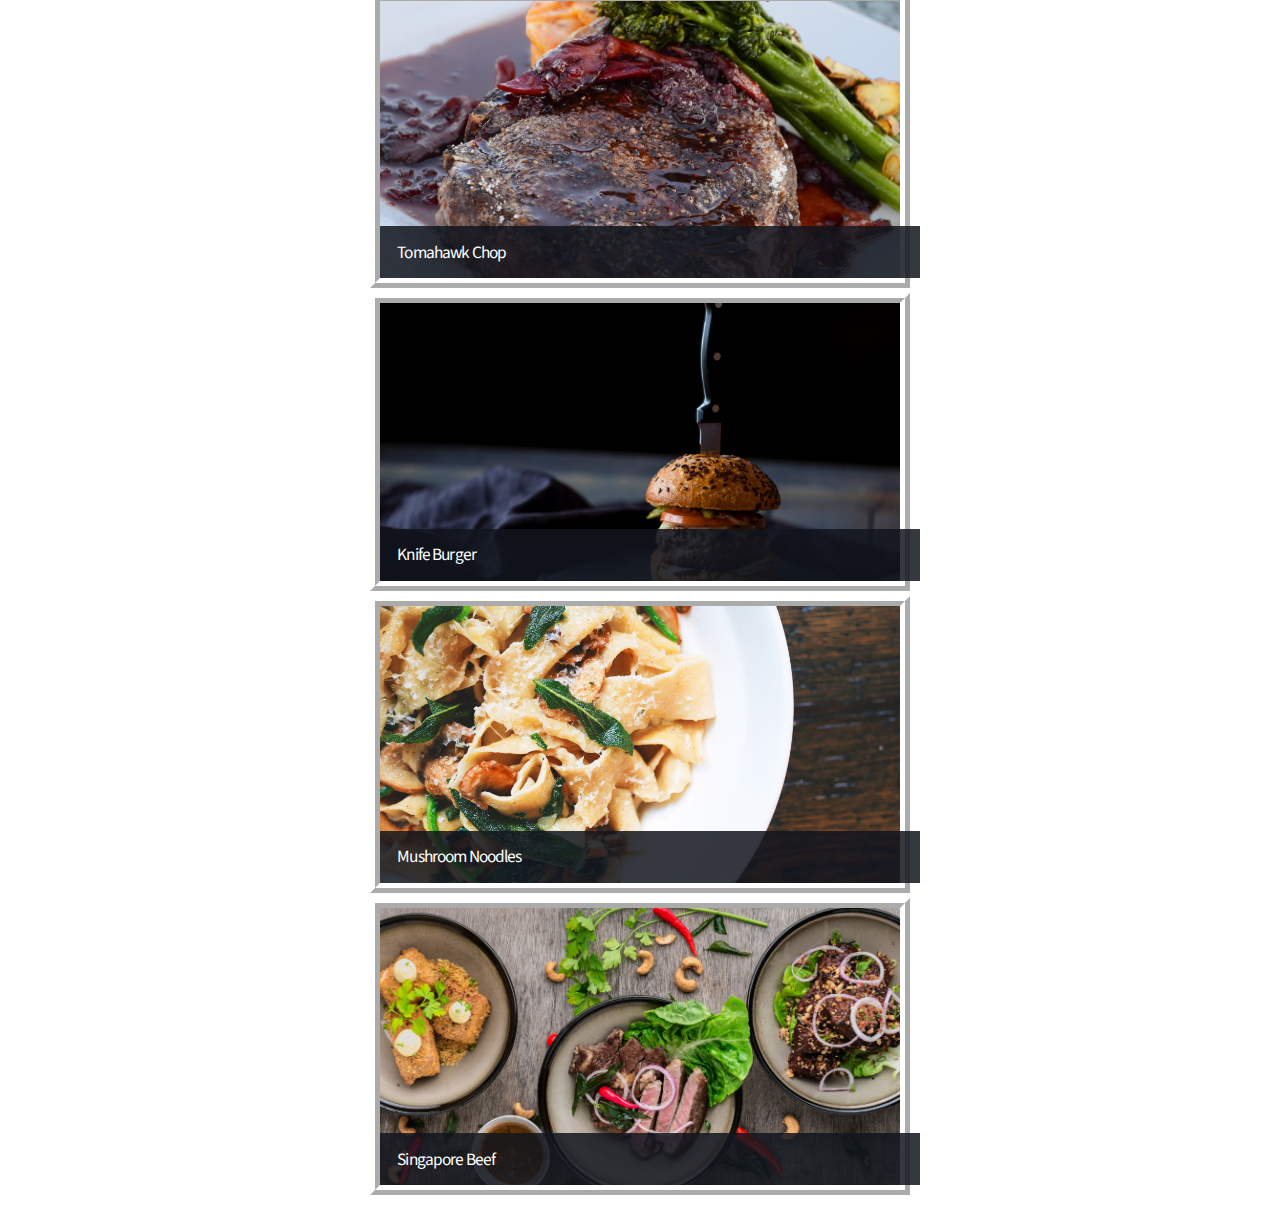
==== commit 1fdeb708: "Merge pull request #54 from build-week-foodiefun/Home" ====
--- a/index.html
+++ b/index.html
@@ -84,10 +84,6 @@
                          <a href="FoodieFun Pics/Singapore Beef.jpg" class="image"><img src="FoodieFun Pics/Singapore Beef.jpg" alt="Singapore Beef"></a>
                      </article>
  
-<<<<<<< HEAD
-=======
- 
->>>>>>> master
              </div>
          </section>
  
--- a/foodiefun_home.css
+++ b/foodiefun_home.css
@@ -79,6 +79,7 @@
     display: flex;
     flex-direction: column;
     align-items: center;
+    width: 100%;
 } 
 
 body, input, select, textarea {
@@ -98,13 +99,17 @@
 #navBar .navMenu {
     display: flex;
     justify-content: space-evenly;
-    padding: 1em 5em 1em;
-    width: 60em;
-}
-
-
-
-@media (max-width: 500px) {
+    padding: 1em 0em 1em;
+    width: 100%;
+}
+
+#navBar{
+    width: 100%;
+}
+
+
+
+@media (max-width: 600px) {
     #navBar .navMenu {
         display: flex;
         justify-content: space-evenly;
@@ -156,7 +161,7 @@
     width: 30em;
 }
 
-@media (max-width: 500px) {
+@media (max-width: 600px) {
     #mainTiles .tile.span {
         width: auto;
     }
@@ -173,7 +178,7 @@
     opacity: 0.9;
 }
 
-@media (max-width: 500px) {
+@media (max-width: 600px) {
     #mainTiles .tile .title {
         width: auto;
     }
@@ -214,7 +219,7 @@
     z-index: 2;
 }
 
-@media (max-width: 500px) {
+@media (max-width: 600px) {
     #mainTiles .tile.thumb h2 {
         width: 90%;
     }
